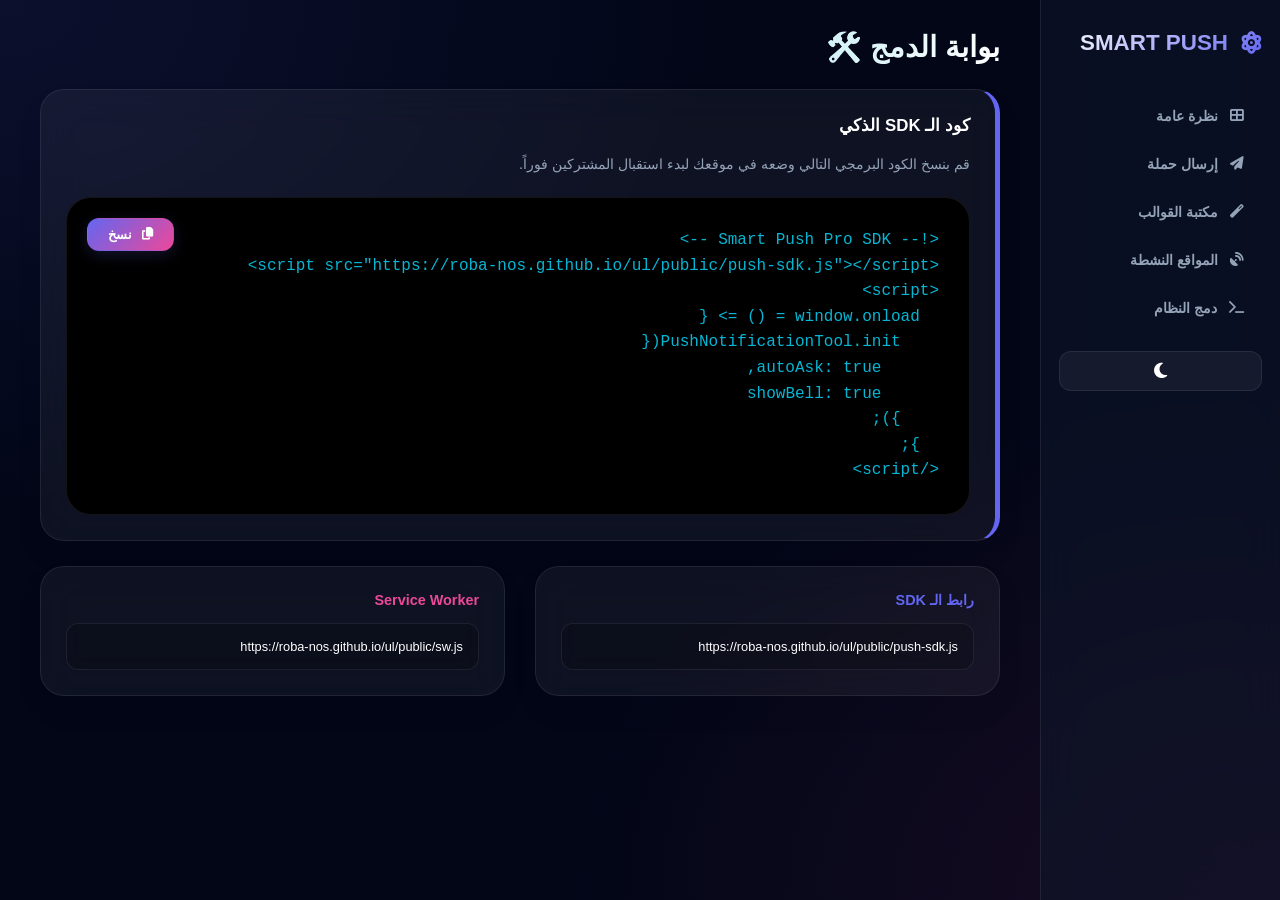
==== public/integration.html @ c23ce008 "Add files via upload" ====
<!DOCTYPE html>
<html lang="ar" dir="rtl">
<head>
    <meta charset="UTF-8">
    <meta name="viewport" content="width=device-width, initial-scale=1.0">
    <title>دمج النظام | Smart Push Pro</title>
    <link rel="stylesheet" href="css/style.css">
    <link rel="stylesheet" href="https://cdnjs.cloudflare.com/ajax/libs/font-awesome/6.4.0/css/all.min.css">
</head>
<body>
    <div class="sidebar">
        <div class="logo"><i class="fas fa-atom fa-spin"></i> <span>SMART PUSH</span></div>
        <a href="index.html" class="nav-item"><i class="fas fa-th-large"></i> نظرة عامة</a>
        <a href="send.html" class="nav-item"><i class="fas fa-paper-plane"></i> إرسال حملة</a>
        <a href="templates.html" class="nav-item"><i class="fas fa-magic"></i> مكتبة القوالب</a>
        <a href="sites.html" class="nav-item"><i class="fas fa-satellite-dish"></i> المواقع النشطة</a>
        <a href="integration.html" class="nav-item active"><i class="fas fa-terminal"></i> دمج النظام</a>
        
        <div class="theme-btn" onclick="toggleTheme()">
            <i class="fas fa-adjust" id="theme-icon"></i>
        </div>
    </div>

    <div class="main-content">
        <h2 style="background: linear-gradient(to left, #fff, var(--accent)); -webkit-background-clip: text; -webkit-text-fill-color: transparent;">بوابة الدمج 🛠️</h2>

        <div class="card" style="border-right: 5px solid var(--primary);">
            <h3 style="margin-bottom: 20px;">كود الـ SDK الذكي</h3>
            <p style="color: var(--text-dim); margin-bottom: 25px;">قم بنسخ الكود البرمجي التالي وضعه في موقعك لبدء استقبال المشتركين فوراً.</p>
            
            <div style="position: relative; background: #000; border-radius: 25px; padding: 30px; border: 1px solid var(--border);">
                <pre id="code-snippet" style="color: #06b6d4; font-family: 'Courier New', Courier, monospace; font-size: 1rem; line-height: 1.6;">&lt;!-- Smart Push Pro SDK --&gt;
&lt;script src="https://roba-nos.github.io/ul/public/push-sdk.js"&gt;&lt;/script&gt;
&lt;script&gt;
  window.onload = () => {
    PushNotificationTool.init({ 
      autoAsk: true, 
      showBell: true 
    });
  };
&lt;/script&gt;</pre>
                <button class="btn btn-primary" onclick="copyCode()" style="position: absolute; left: 20px; top: 20px; padding: 8px 20px; font-size: 0.8rem;">
                    <i class="fas fa-copy"></i> نسخ
                </button>
            </div>
        </div>

        <div style="display: grid; grid-template-columns: 1fr 1fr; gap: 30px;">
            <div class="card">
                <h4 style="color: var(--primary); margin-bottom: 15px;">رابط الـ SDK</h4>
                <code style="display: block; background: rgba(0,0,0,0.2); padding: 15px; border-radius: 12px; font-size: 0.8rem; border: 1px solid var(--border);">https://roba-nos.github.io/ul/public/push-sdk.js</code>
            </div>
            <div class="card">
                <h4 style="color: var(--secondary); margin-bottom: 15px;">Service Worker</h4>
                <code style="display: block; background: rgba(0,0,0,0.2); padding: 15px; border-radius: 12px; font-size: 0.8rem; border: 1px solid var(--border);">https://roba-nos.github.io/ul/public/sw.js</code>
            </div>
        </div>
    </div>

    <script src="js/dashboard.js"></script>
    <script>
        function copyCode() {
            const code = document.getElementById('code-snippet').innerText;
            navigator.clipboard.writeText(code);
            showToast('🚀 تم نسخ كود الدمج بنجاح!');
        }
    </script>
</body>
</html>
---- public/css/style.css ----
:root {
    /* Futuristic Dark Palette */
    --bg: #020617;
    --sidebar-bg: rgba(15, 23, 42, 0.6);
    --card-bg: rgba(255, 255, 255, 0.05);
    --text: #ffffff;
    --text-dim: #94a3b8;
    --primary: #6366f1;
    --secondary: #ec4899;
    --accent: #06b6d4;
    --border: rgba(255, 255, 255, 0.08);
    --glass-blur: blur(20px);
}

[data-theme="light"] {
    /* Futuristic Light Palette */
    --bg: #f8fafc;
    --sidebar-bg: rgba(255, 255, 255, 0.6);
    --card-bg: rgba(255, 255, 255, 0.7);
    --text: #0f172a;
    --text-dim: #64748b;
    --primary: #4f46e5;
    --secondary: #db2777;
    --border: rgba(0, 0, 0, 0.05);
}

* { margin: 0; padding: 0; box-sizing: border-box; font-family: 'Cairo', sans-serif; transition: all 0.3s ease; }

body {
    background: var(--bg);
    color: var(--text);
    display: flex;
    height: 100vh;
    overflow: hidden;
    font-size: 0.9rem;
    background-image: 
        radial-gradient(at 0% 0%, rgba(99, 102, 241, 0.1) 0px, transparent 40%),
        radial-gradient(at 100% 100%, rgba(236, 72, 153, 0.1) 0px, transparent 40%);
}

/* Sidebar */
.sidebar {
    width: 240px;
    background: var(--sidebar-bg);
    backdrop-filter: var(--glass-blur);
    border-left: 1px solid var(--border);
    display: flex;
    flex-direction: column;
    padding: 30px 18px;
    z-index: 100;
}

.logo {
    font-size: 1.4rem;
    font-weight: 800;
    margin-bottom: 40px;
    display: flex;
    align-items: center;
    gap: 12px;
    background: linear-gradient(135deg, #fff, var(--primary));
    -webkit-background-clip: text;
    -webkit-text-fill-color: transparent;
}

.nav-item {
    padding: 12px 18px;
    border-radius: 14px;
    cursor: pointer;
    display: flex;
    align-items: center;
    gap: 12px;
    color: var(--text-dim);
    margin-bottom: 8px;
    font-weight: 600;
    text-decoration: none;
    font-size: 0.85rem;
}

/* Main Content */
.main-content {
    flex: 1;
    padding: 30px 40px;
    overflow-y: auto;
}

.header-bar { display: none; } /* Hide the top bar */

.theme-btn {
    width: 100%;
    padding: 10px;
    border-radius: 12px;
    background: var(--card-bg);
    border: 1px solid var(--border);
    display: flex;
    justify-content: center;
    align-items: center;
    cursor: pointer;
    color: var(--text);
    font-size: 1.1rem;
    margin-top: 15px;
}

.card {
    background: var(--card-bg);
    backdrop-filter: var(--glass-blur);
    border-radius: 24px;
    padding: 25px;
    border: 1px solid var(--border);
    box-shadow: 0 15px 30px rgba(0,0,0,0.05);
    margin-bottom: 25px;
}

h2 { font-size: 1.8rem; font-weight: 800; margin-bottom: 25px; }

.stats-grid { display: grid; grid-template-columns: repeat(auto-fit, minmax(220px, 1fr)); gap: 20px; margin-bottom: 30px; }

.stat-card {
    background: var(--card-bg);
    padding: 25px;
    border-radius: 24px;
    border: 1px solid var(--border);
    text-align: center;
}

.stat-value { font-size: 2.8rem; font-weight: 900; background: linear-gradient(135deg, var(--primary), var(--accent)); -webkit-background-clip: text; -webkit-text-fill-color: transparent; }

/* Global Input & Textarea Styling */
input, textarea {
    width: 100%;
    background: rgba(255, 255, 255, 0.03) !important;
    border: 1px solid var(--border) !important;
    border-radius: 12px !important;
    padding: 12px 16px !important;
    color: var(--text) !important;
    font-size: 0.85rem !important;
    outline: none !important;
    transition: all 0.3s ease !important;
}

[data-theme="light"] input, [data-theme="light"] textarea {
    background: rgba(0, 0, 0, 0.03) !important;
    color: #0f172a !important;
}

input:focus, textarea:focus {
    background: rgba(255, 255, 255, 0.06) !important;
    border-color: var(--primary) !important;
    box-shadow: 0 0 15px rgba(99, 102, 241, 0.15) !important;
}

::placeholder {
    color: var(--text-dim);
    opacity: 0.5;
}

.btn {
    padding: 10px 22px;
    border-radius: 12px;
    border: 1px solid transparent;
    cursor: pointer;
    font-weight: 700;
    display: inline-flex;
    align-items: center;
    gap: 10px;
    font-size: 0.85rem;
    text-decoration: none;
    transition: all 0.3s cubic-bezier(0.4, 0, 0.2, 1);
    position: relative;
    overflow: hidden;
}

.btn-primary {
    background: linear-gradient(135deg, var(--primary), var(--secondary));
    color: white;
    box-shadow: 0 4px 15px rgba(99, 102, 241, 0.2);
}

.btn-primary:hover {
    transform: translateY(-2px);
    box-shadow: 0 8px 25px rgba(99, 102, 241, 0.4), 0 0 10px rgba(236, 72, 153, 0.2);
    filter: brightness(1.1);
}

.btn-primary:active {
    transform: translateY(0) scale(0.96);
}

/* Secondary / Danger Button */
.btn-secondary {
    background: var(--card-bg);
    color: var(--text);
    border: 1px solid var(--border);
}

.btn-secondary:hover {
    background: var(--border);
    border-color: var(--text-dim);
}

/* Modal System */
.modal-overlay {
    position: fixed;
    top: 0; left: 0; width: 100%; height: 100%;
    background: rgba(0, 0, 0, 0.7);
    backdrop-filter: blur(8px);
    display: none;
    justify-content: center;
    align-items: center;
    z-index: 10000;
    padding: 20px;
}

.modal-content {
    background: var(--sidebar-bg);
    border: 1px solid var(--border);
    border-radius: 24px;
    width: 100%;
    max-width: 800px;
    max-height: 80vh;
    overflow-y: auto;
    padding: 30px;
    box-shadow: 0 30px 60px rgba(0,0,0,0.5);
    animation: modalFadeIn 0.3s ease;
}

@keyframes modalFadeIn {
    from { opacity: 0; transform: scale(0.9); }
    to { opacity: 1; transform: scale(1); }
}

.modal-header {
    display: flex;
    justify-content: space-between;
    align-items: center;
    margin-bottom: 25px;
    border-bottom: 1px solid var(--border);
    padding-bottom: 15px;
}

.close-modal {
    cursor: pointer;
    font-size: 1.5rem;
    color: var(--text-dim);
}
.close-modal:hover { color: var(--secondary); }

/* Toasts */
.toast-container { position: fixed; bottom: 40px; left: 40px; z-index: 1000; }
.toast {
    background: rgba(15, 23, 42, 0.9);
    backdrop-filter: blur(15px);
    color: white;
    padding: 20px 30px;
    border-radius: 25px;
    border: 1px solid var(--primary);
    margin-top: 15px;
    box-shadow: 0 20px 40px rgba(0,0,0,0.4);
    display: flex; align-items: center; gap: 15px;
}
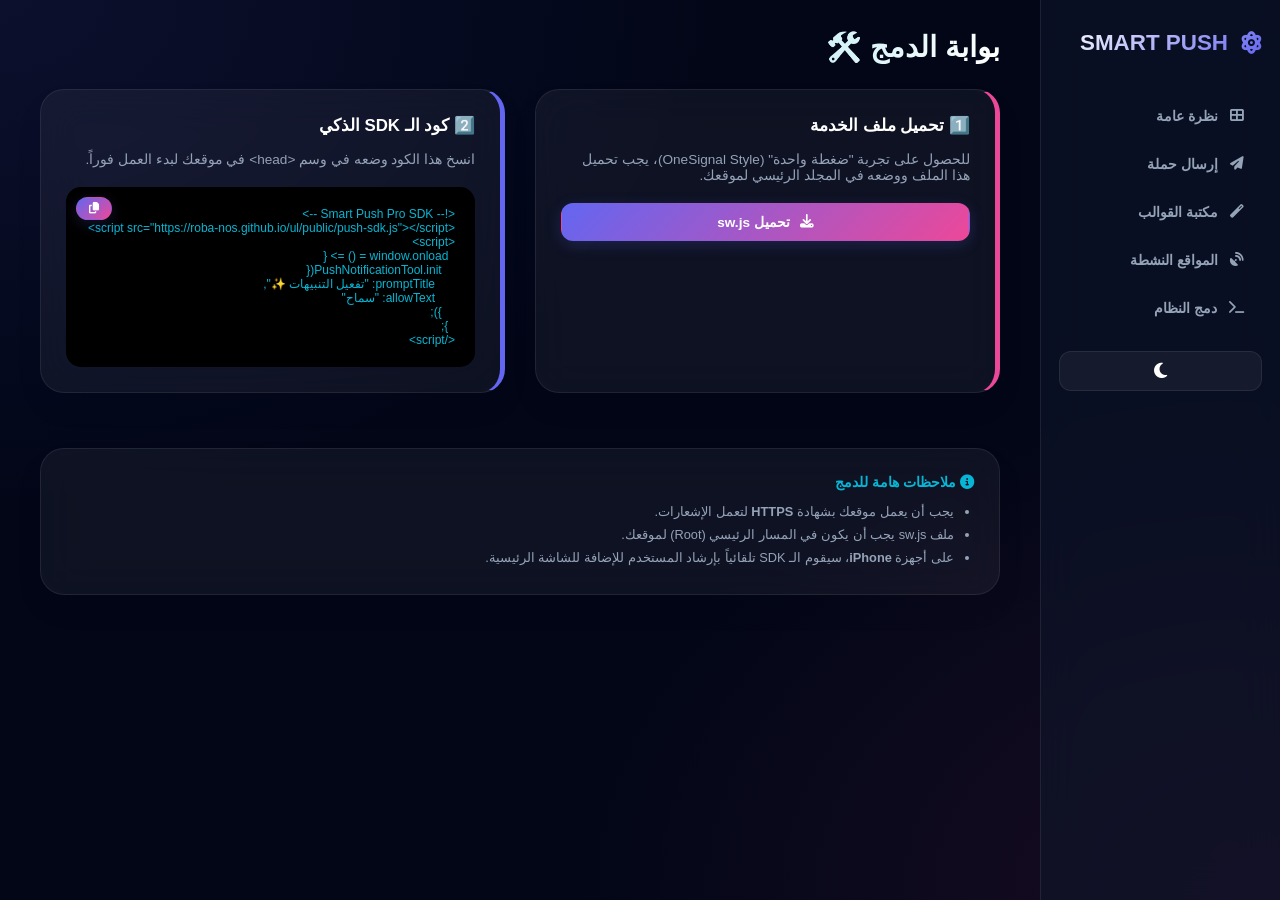
==== commit c82aba6e: "Add files via upload" ====
--- a/public/integration.html
+++ b/public/integration.html
@@ -24,36 +24,49 @@
     <div class="main-content">
         <h2 style="background: linear-gradient(to left, #fff, var(--accent)); -webkit-background-clip: text; -webkit-text-fill-color: transparent;">بوابة الدمج 🛠️</h2>
 
-        <div class="card" style="border-right: 5px solid var(--primary);">
-            <h3 style="margin-bottom: 20px;">كود الـ SDK الذكي</h3>
-            <p style="color: var(--text-dim); margin-bottom: 25px;">قم بنسخ الكود البرمجي التالي وضعه في موقعك لبدء استقبال المشتركين فوراً.</p>
-            
-            <div style="position: relative; background: #000; border-radius: 25px; padding: 30px; border: 1px solid var(--border);">
-                <pre id="code-snippet" style="color: #06b6d4; font-family: 'Courier New', Courier, monospace; font-size: 1rem; line-height: 1.6;">&lt;!-- Smart Push Pro SDK --&gt;
+        <div style="display: grid; grid-template-columns: 1fr 1fr; gap: 30px; margin-bottom: 30px;">
+            <!-- الخطوة 1: ملف الخدمة -->
+            <div class="card" style="border-right: 5px solid var(--secondary);">
+                <h3 style="margin-bottom: 15px;">1️⃣ تحميل ملف الخدمة</h3>
+                <p style="color: var(--text-dim); font-size: 0.85rem; margin-bottom: 20px;">
+                    للحصول على تجربة "ضغطة واحدة" (OneSignal Style)، يجب تحميل هذا الملف ووضعه في المجلد الرئيسي لموقعك.
+                </p>
+                <a href="sw.js" download class="btn btn-primary" style="width: 100%; justify-content: center;">
+                    <i class="fas fa-download"></i> تحميل sw.js
+                </a>
+            </div>
+
+            <!-- الخطوة 2: كود الـ SDK -->
+            <div class="card" style="border-right: 5px solid var(--primary);">
+                <h3 style="margin-bottom: 15px;">2️⃣ كود الـ SDK الذكي</h3>
+                <p style="color: var(--text-dim); font-size: 0.85rem; margin-bottom: 20px;">
+                    انسخ هذا الكود وضعه في وسم <code>&lt;head&gt;</code> في موقعك لبدء العمل فوراً.
+                </p>
+                <div style="position: relative; background: #000; border-radius: 15px; padding: 20px;">
+                    <pre id="code-snippet" style="color: #06b6d4; font-size: 0.75rem; overflow-x: auto;">&lt;!-- Smart Push Pro SDK --&gt;
 &lt;script src="https://roba-nos.github.io/ul/public/push-sdk.js"&gt;&lt;/script&gt;
 &lt;script&gt;
   window.onload = () => {
     PushNotificationTool.init({ 
-      autoAsk: true, 
-      showBell: true 
+      promptTitle: "تفعيل التنبيهات ✨",
+      allowText: "سماح" 
     });
   };
 &lt;/script&gt;</pre>
-                <button class="btn btn-primary" onclick="copyCode()" style="position: absolute; left: 20px; top: 20px; padding: 8px 20px; font-size: 0.8rem;">
-                    <i class="fas fa-copy"></i> نسخ
-                </button>
+                    <button class="btn btn-primary" onclick="copyCode()" style="position: absolute; left: 10px; top: 10px; padding: 5px 12px; font-size: 0.7rem;">
+                        <i class="fas fa-copy"></i>
+                    </button>
+                </div>
             </div>
         </div>
 
-        <div style="display: grid; grid-template-columns: 1fr 1fr; gap: 30px;">
-            <div class="card">
-                <h4 style="color: var(--primary); margin-bottom: 15px;">رابط الـ SDK</h4>
-                <code style="display: block; background: rgba(0,0,0,0.2); padding: 15px; border-radius: 12px; font-size: 0.8rem; border: 1px solid var(--border);">https://roba-nos.github.io/ul/public/push-sdk.js</code>
-            </div>
-            <div class="card">
-                <h4 style="color: var(--secondary); margin-bottom: 15px;">Service Worker</h4>
-                <code style="display: block; background: rgba(0,0,0,0.2); padding: 15px; border-radius: 12px; font-size: 0.8rem; border: 1px solid var(--border);">https://roba-nos.github.io/ul/public/sw.js</code>
-            </div>
+        <div class="card">
+            <h4 style="color: var(--accent); margin-bottom: 10px;"><i class="fas fa-info-circle"></i> ملاحظات هامة للدمج</h4>
+            <ul style="color: var(--text-dim); font-size: 0.8rem; padding-right: 20px; line-height: 1.8;">
+                <li>يجب أن يعمل موقعك بشهادة <b>HTTPS</b> لتعمل الإشعارات.</li>
+                <li>ملف <code>sw.js</code> يجب أن يكون في المسار الرئيسي (Root) لموقعك.</li>
+                <li>على أجهزة <b>iPhone</b>، سيقوم الـ SDK تلقائياً بإرشاد المستخدم للإضافة للشاشة الرئيسية.</li>
+            </ul>
         </div>
     </div>
 
